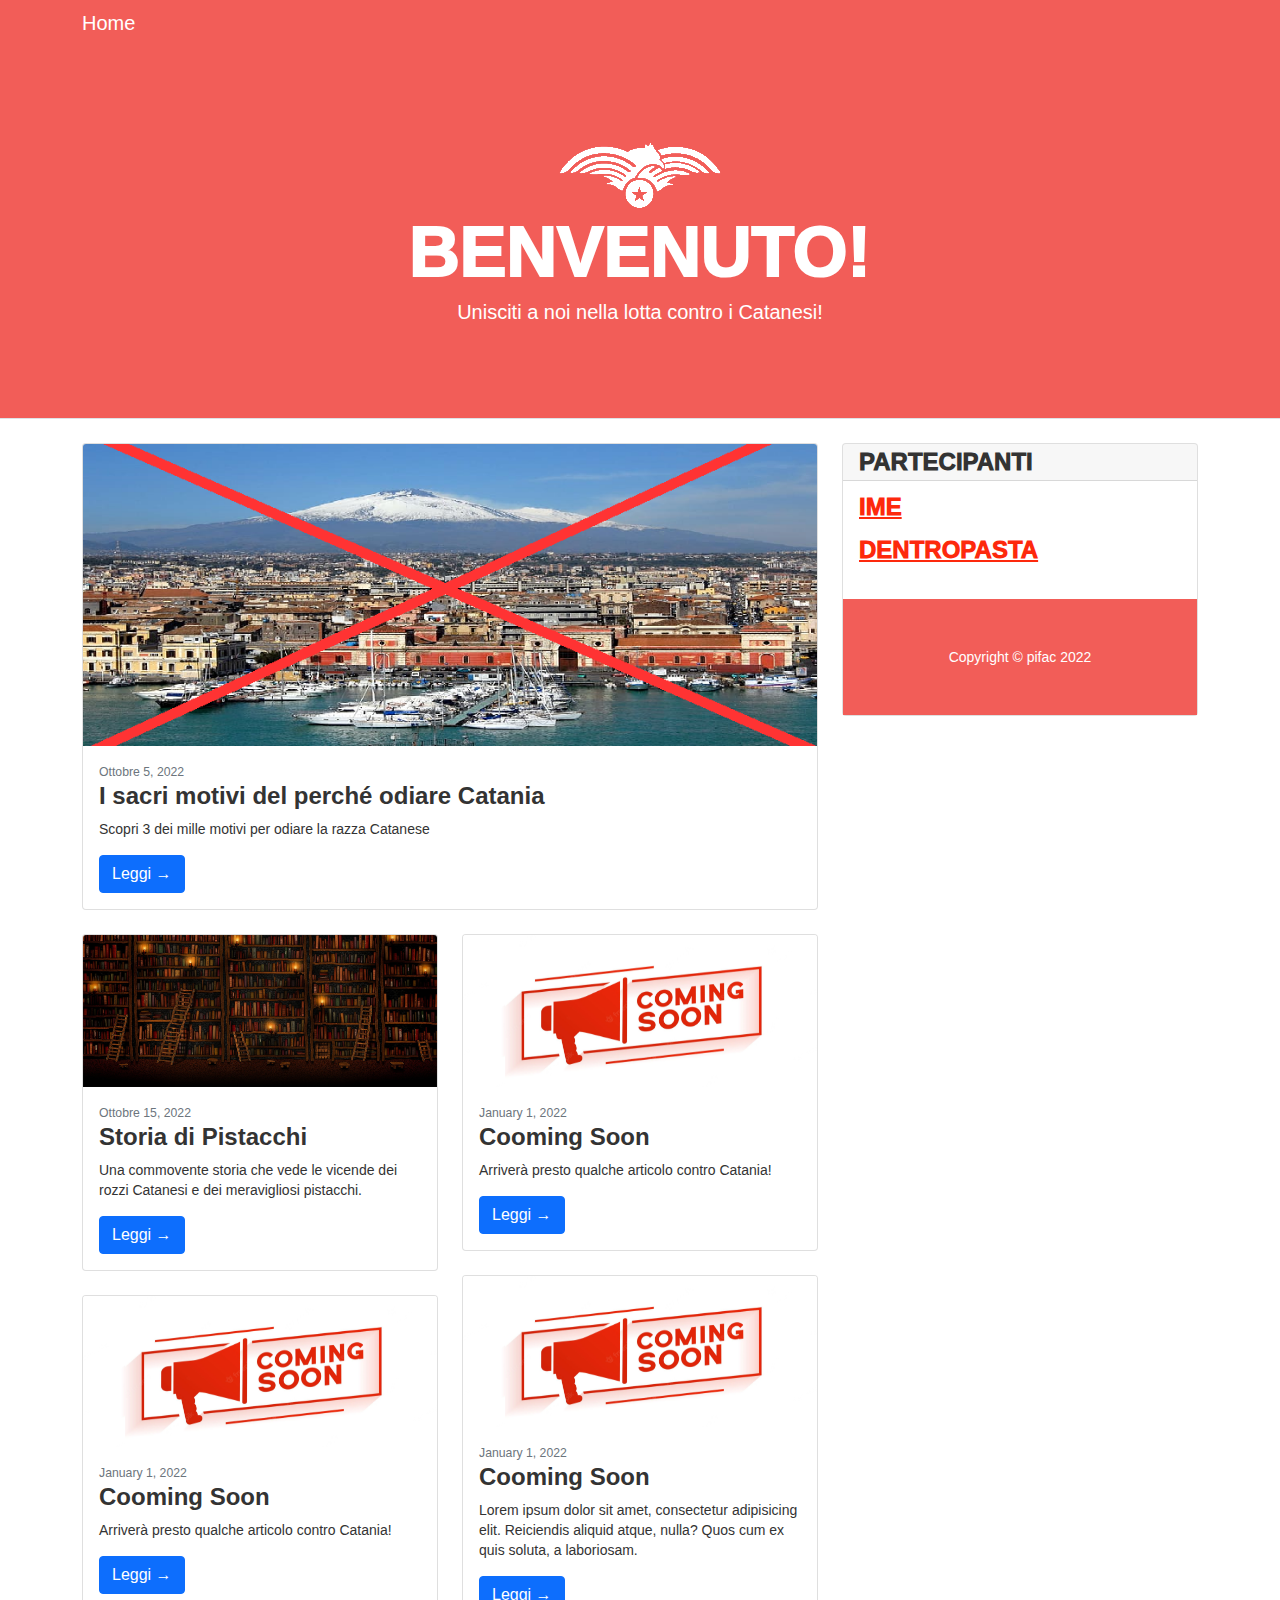
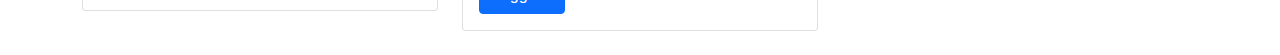
==== index.html @ aa8cb544 "Update index.html" ====
<!DOCTYPE html>
<html lang="it">
    <head>
        <meta charset="utf-8" />
        <meta name="viewport" content="width=device-width, initial-scale=1, shrink-to-fit=no" />
        <meta name="description" content="homepage" />
        <meta name="author" content="ime" />
        <title>home • pifac</title>
        <!-- Favicon-->
        <!-- <link rel="icon" type="image/x-icon" href="assets/favicon.ico" /> -->
        <!-- Core theme CSS (includes Bootstrap)-->
        <link href="css/styles.css" rel="stylesheet" />
    </head>
    <body>
        <!-- Responsive navbar-->
        <nav class="navbar navbar-expand-lg navbar-dark bg-dark">
            <div class="container">
                <a class="navbar-brand" href="index.html">Home</a>
                <button class="navbar-toggler" type="button" data-bs-toggle="collapse" data-bs-target="#navbarSupportedContent" aria-controls="navbarSupportedContent" aria-expanded="false" aria-label="Toggle navigation"><span class="navbar-toggler-icon"></span></button>
                <div class="collapse navbar-collapse" id="navbarSupportedContent">
                    <ul class="navbar-nav ms-auto mb-2 mb-lg-0">
                        <!-- <li class="nav-item"><a class="nav-link" href="#">Home</a></li>
                        <li class="nav-item"><a class="nav-link" href="#!">About</a></li>
                        <li class="nav-item"><a class="nav-link" href="#!">Contact</a></li>
                        <li class="nav-item"><a class="nav-link active" aria-current="page" href="#">Blog</a></li> -->
                    </ul>
                </div>
            </div>
        </nav>
        <!-- Page header with logo and tagline-->
        <header class="py-5 bg-light border-bottom mb-4">
            <div class="container">
                <div class="text-center my-5">
                    <img src="assets\better_logo.png"><br>
                    <h1 class="ayo" style="font-size: 70px; color: #fff;">Benvenuto!</h1>
                    <p class="lead mb-0" style="color: #fff;">Unisciti a noi nella lotta contro i Catanesi!</p>
                </div>
            </div>
        </header>
        <!-- Page content-->
        <div class="container">
            <div class="row">
                <!-- Blog entries-->
                <div class="col-lg-8">
                    <!-- Featured blog post-->
                    <div class="card mb-4">
                        <a href="#!"><img class="card-img-top" src="assets\1card.png" alt="..." /></a>
                        <div class="card-body">
                            <div class="small text-muted">Ottobre 5, 2022</div>
                            <h2 class="card-title">I sacri motivi del perché odiare Catania</h2>
                            <p class="card-text">Scopri 3 dei mille motivi per odiare la razza Catanese</p>
                            <a class="btn btn-primary" href="html\motivi.html">Leggi →</a>
                        </div>
                    </div>
                    <!-- Nested row for non-featured blog posts-->
                    <div class="row">
                        <div class="col-lg-6">
                            <!-- Blog post-->
                            <div class="card mb-4">
                                <a href="#!"><img class="card-img-top" src="assets\2card.png" alt="..." /></a>
                                <div class="card-body">
                                    <div class="small text-muted">Ottobre 15, 2022</div>
                                    <h2 class="card-title h4">Storia di Pistacchi</h2>
                                    <p class="card-text">Una commovente storia che vede le vicende dei rozzi Catanesi e dei meravigliosi pistacchi.</p>
                                    <a class="btn btn-primary" href="C:\Users\Eegor\Desktop\ia\pifac\html\story.html">Leggi →</a>
                                </div>
                            </div>
                            <!-- Blog post-->
                            <div class="card mb-4">
                                <a href="#!"><img class="card-img-top" src="assets\comingsoon.png" alt="..." /></a>
                                <div class="card-body">
                                    <div class="small text-muted">January 1, 2022</div>
                                    <h2 class="card-title h4">Cooming Soon</h2>
                                    <p class="card-text">Arriverà presto qualche articolo contro Catania!</p>
                                    <a class="btn btn-primary" href="#!">Leggi →</a>
                                </div>
                            </div>
                        </div>
                        <div class="col-lg-6">
                            <!-- Blog post-->
                            <div class="card mb-4">
                                <a href="#!"><img class="card-img-top" src="assets\comingsoon.png" alt="..." /></a>
                                <div class="card-body">
                                    <div class="small text-muted">January 1, 2022</div>
                                    <h2 class="card-title h4">Cooming Soon</h2>
                                    <p class="card-text">Arriverà presto qualche articolo contro Catania!</p>
                                    <a class="btn btn-primary" href="#!">Leggi →</a>
                                </div>
                            </div>
                            <!-- Blog post-->
                            <div class="card mb-4">
                                <a href="#!"><img class="card-img-top" src="assets\comingsoon.png" alt="..." /></a>
                                <div class="card-body">
                                    <div class="small text-muted">January 1, 2022</div>
                                    <h2 class="card-title h4">Cooming Soon</h2>
                                    <p class="card-text">Lorem ipsum dolor sit amet, consectetur adipisicing elit. Reiciendis aliquid atque, nulla? Quos cum ex quis soluta, a laboriosam.</p>
                                    <a class="btn btn-primary" href="#!">Leggi →</a>
                                </div>
                            </div>
                        </div>
                    </div>
                    <!-- Pagination-->
                    <!-- <nav aria-label="Pagination">
                        <hr class="my-0" />
                        <ul class="pagination justify-content-center my-4">
                            <li class="page-item disabled"><a class="page-link" href="#" tabindex="-1" aria-disabled="true">Newer</a></li>
                            <li class="page-item active" aria-current="page"><a class="page-link" href="#!">1</a></li>
                            <li class="page-item"><a class="page-link" href="#!">2</a></li>
                            <li class="page-item"><a class="page-link" href="#!">3</a></li>
                            <li class="page-item disabled"><a class="page-link" href="#!">...</a></li>
                            <li class="page-item"><a class="page-link" href="#!">15</a></li>
                            <li class="page-item"><a class="page-link" href="#!">Older</a></li> -->
                        </ul>
                    </nav>
                </div>
                <!-- Side widgets-->
                 <div class="col-lg-4">
                    <!-- Search widget -->
                    <!-- <div class="card mb-4">
                        <div class="card-header">Search</div>
                        <div class="card-body">
                            <div class="input-group">
                                <input class="form-control" type="text" placeholder="Enter search term..." aria-label="Enter search term..." aria-describedby="button-search" />
                                <button class="btn btn-primary" id="button-search" type="button">Go!</button>
                            </div>
                        </div>
                    </div>
                    <!-- Categories widget-->
                     <div class="card mb-4">
                        <div class="card-header ayo">Partecipanti</div>
                        <div class="card-body">
                            <div class="row">
                                <div class="col-sm-6">
                                    <ul class="list-unstyled mb-0">
                                        <li><a class="ayo" href="#!">ime</a></li><br>
                                        <li><a class="ayo" href="#!">dentropasta</a></li>
                                        <li><a class="ayo" href="#!"></a></li>
                                    </ul>
                                </div>
                    </div>
        </div>
        <!-- Footer-->
        <footer class="py-5 bg-dark">
            <div class="container"><p class="m-0 text-center text-white">Copyright &copy; pifac 2022</p></div>
        </footer>
        <!-- Bootstrap core JS-->
        <script src="https://cdn.jsdelivr.net/npm/bootstrap@5.1.3/dist/js/bootstrap.bundle.min.js"></script>
        <!-- Core theme JS-->
        <script src="js/scripts.js"></script>
    </body>
</html>
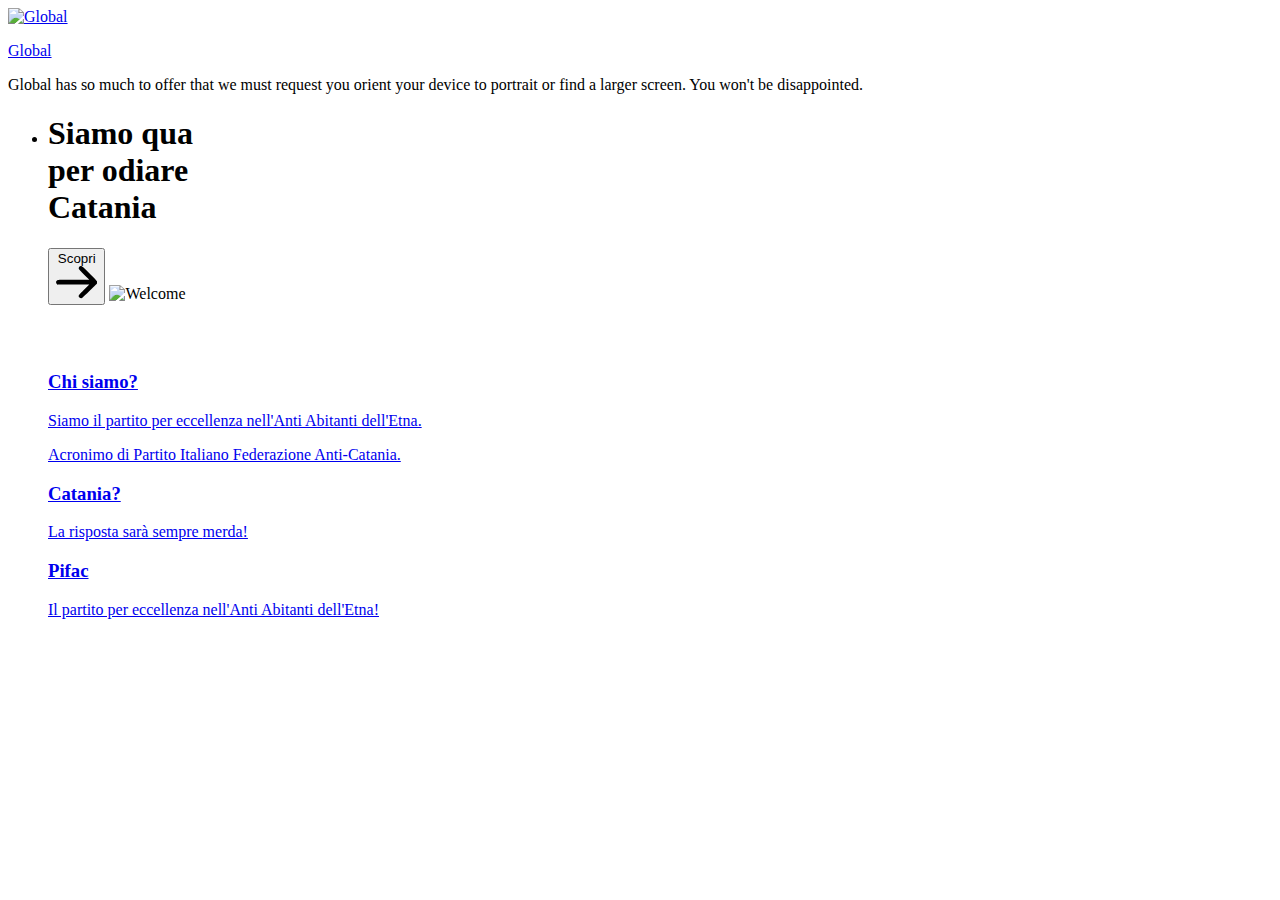
==== commit 1da81104: "Update index.html" ====
--- a/index.html
+++ b/index.html
@@ -1,151 +1,64 @@
 <!DOCTYPE html>
-<html lang="it">
-    <head>
-        <meta charset="utf-8" />
-        <meta name="viewport" content="width=device-width, initial-scale=1, shrink-to-fit=no" />
-        <meta name="description" content="homepage" />
-        <meta name="author" content="ime" />
-        <title>home • pifac</title>
-        <!-- Favicon-->
-        <!-- <link rel="icon" type="image/x-icon" href="assets/favicon.ico" /> -->
-        <!-- Core theme CSS (includes Bootstrap)-->
-        <link href="css/styles.css" rel="stylesheet" />
-    </head>
-    <body>
-        <!-- Responsive navbar-->
-        <nav class="navbar navbar-expand-lg navbar-dark bg-dark">
-            <div class="container">
-                <a class="navbar-brand" href="index.html">Home</a>
-                <button class="navbar-toggler" type="button" data-bs-toggle="collapse" data-bs-target="#navbarSupportedContent" aria-controls="navbarSupportedContent" aria-expanded="false" aria-label="Toggle navigation"><span class="navbar-toggler-icon"></span></button>
-                <div class="collapse navbar-collapse" id="navbarSupportedContent">
-                    <ul class="navbar-nav ms-auto mb-2 mb-lg-0">
-                        <!-- <li class="nav-item"><a class="nav-link" href="#">Home</a></li>
-                        <li class="nav-item"><a class="nav-link" href="#!">About</a></li>
-                        <li class="nav-item"><a class="nav-link" href="#!">Contact</a></li>
-                        <li class="nav-item"><a class="nav-link active" aria-current="page" href="#">Blog</a></li> -->
-                    </ul>
-                </div>
+<html lang="en">
+<head>
+  <title>Global</title>
+  <meta charset="utf-8">
+  <meta name="viewport" content="width=device-width, initial-scale=1">
+  <meta http-equiv="X-UA-Compatible" content="IE=edge">
+  <meta name="description" content="HTML5 website template">
+  <meta name="keywords" content="global, template, html, sass, jquery">
+  <meta name="author" content="Bucky Maler">
+  <link rel="stylesheet" href="assets/css/main.css">
+</head>
+<body>
+
+<!-- notification for small viewports and landscape oriented smartphones -->
+<div class="device-notification">
+  <a class="device-notification--logo" href="#0">
+    <img src="assets/img/logo.png" alt="Global">
+    <p>Global</p>
+  </a>
+  <p class="device-notification--message">Global has so much to offer that we must request you orient your device to portrait or find a larger screen. You won't be disappointed.</p>
+</div>
+
+<div class="perspective effect-rotate-left">
+  <div class="container"><div class="outer-nav--return"></div>
+    <div id="viewport" class="l-viewport">
+      <div class="l-wrapper">
+        <ul class="l-main-content main-content">
+          <li class="l-section section section--is-active">
+            <div class="intro">
+              <div class="intro--banner">
+                <h1>Siamo qua<br>per odiare<br>Catania</h1>
+                <a href="ciao" style="color: #0c0c0c;"><button class="cta">Scopri
+                  <svg version="1.1" id="Layer_1" xmlns="http://www.w3.org/2000/svg" xmlns:xlink="http://www.w3.org/1999/xlink" x="0px" y="0px" viewBox="0 0 150 118" style="enable-background:new 0 0 150 118;" xml:space="preserve">
+                  <g transform="translate(0.000000,118.000000) scale(0.100000,-0.100000)">
+                    <path d="M870,1167c-34-17-55-57-46-90c3-15,81-100,194-211l187-185l-565-1c-431,0-571-3-590-13c-55-28-64-94-18-137c21-20,33-20,597-20h575l-192-193C800,103,794,94,849,39c20-20,39-29,61-29c28,0,63,30,298,262c147,144,272,271,279,282c30,51,23,60-219,304C947,1180,926,1196,870,1167z"/>
+                  </g>
+                  </svg>
+                  <span class="btn-background"></span>
+                </button></a>
+                <img src="C:\Users\Eegor\Downloads\palermo_logo.png" alt="Welcome" style="width: 500px; margin-bottom: 50px;">
+              </div>
+              <div class="intro--options">
+                <a href="#0">
+                  <h3>Chi siamo?</h3>
+                  <p>Siamo il partito per eccellenza nell'Anti Abitanti dell'Etna.</p>
+                  <p>Acronimo di Partito Italiano Federazione Anti-Catania.</p>
+                </a>
+                <a href="#0">
+                  <h3>Catania?</h3>
+                  <p>La risposta sarà sempre <bold>merda!</bold></p>
+                </a>
+                <a href="#0">
+                  <h3>Pifac</h3>
+                  <p>Il partito per eccellenza nell'Anti Abitanti dell'Etna!</p>
+                </a>
+              </div>
             </div>
-        </nav>
-        <!-- Page header with logo and tagline-->
-        <header class="py-5 bg-light border-bottom mb-4">
-            <div class="container">
-                <div class="text-center my-5">
-                    <img src="assets\better_logo.png"><br>
-                    <h1 class="ayo" style="font-size: 70px; color: #fff;">Benvenuto!</h1>
-                    <p class="lead mb-0" style="color: #fff;">Unisciti a noi nella lotta contro i Catanesi!</p>
-                </div>
-            </div>
-        </header>
-        <!-- Page content-->
-        <div class="container">
-            <div class="row">
-                <!-- Blog entries-->
-                <div class="col-lg-8">
-                    <!-- Featured blog post-->
-                    <div class="card mb-4">
-                        <a href="#!"><img class="card-img-top" src="assets\1card.png" alt="..." /></a>
-                        <div class="card-body">
-                            <div class="small text-muted">Ottobre 5, 2022</div>
-                            <h2 class="card-title">I sacri motivi del perché odiare Catania</h2>
-                            <p class="card-text">Scopri 3 dei mille motivi per odiare la razza Catanese</p>
-                            <a class="btn btn-primary" href="html\motivi.html">Leggi →</a>
-                        </div>
-                    </div>
-                    <!-- Nested row for non-featured blog posts-->
-                    <div class="row">
-                        <div class="col-lg-6">
-                            <!-- Blog post-->
-                            <div class="card mb-4">
-                                <a href="#!"><img class="card-img-top" src="assets\2card.png" alt="..." /></a>
-                                <div class="card-body">
-                                    <div class="small text-muted">Ottobre 15, 2022</div>
-                                    <h2 class="card-title h4">Storia di Pistacchi</h2>
-                                    <p class="card-text">Una commovente storia che vede le vicende dei rozzi Catanesi e dei meravigliosi pistacchi.</p>
-                                    <a class="btn btn-primary" href="C:\Users\Eegor\Desktop\ia\pifac\html\story.html">Leggi →</a>
-                                </div>
-                            </div>
-                            <!-- Blog post-->
-                            <div class="card mb-4">
-                                <a href="#!"><img class="card-img-top" src="assets\comingsoon.png" alt="..." /></a>
-                                <div class="card-body">
-                                    <div class="small text-muted">January 1, 2022</div>
-                                    <h2 class="card-title h4">Cooming Soon</h2>
-                                    <p class="card-text">Arriverà presto qualche articolo contro Catania!</p>
-                                    <a class="btn btn-primary" href="#!">Leggi →</a>
-                                </div>
-                            </div>
-                        </div>
-                        <div class="col-lg-6">
-                            <!-- Blog post-->
-                            <div class="card mb-4">
-                                <a href="#!"><img class="card-img-top" src="assets\comingsoon.png" alt="..." /></a>
-                                <div class="card-body">
-                                    <div class="small text-muted">January 1, 2022</div>
-                                    <h2 class="card-title h4">Cooming Soon</h2>
-                                    <p class="card-text">Arriverà presto qualche articolo contro Catania!</p>
-                                    <a class="btn btn-primary" href="#!">Leggi →</a>
-                                </div>
-                            </div>
-                            <!-- Blog post-->
-                            <div class="card mb-4">
-                                <a href="#!"><img class="card-img-top" src="assets\comingsoon.png" alt="..." /></a>
-                                <div class="card-body">
-                                    <div class="small text-muted">January 1, 2022</div>
-                                    <h2 class="card-title h4">Cooming Soon</h2>
-                                    <p class="card-text">Lorem ipsum dolor sit amet, consectetur adipisicing elit. Reiciendis aliquid atque, nulla? Quos cum ex quis soluta, a laboriosam.</p>
-                                    <a class="btn btn-primary" href="#!">Leggi →</a>
-                                </div>
-                            </div>
-                        </div>
-                    </div>
-                    <!-- Pagination-->
-                    <!-- <nav aria-label="Pagination">
-                        <hr class="my-0" />
-                        <ul class="pagination justify-content-center my-4">
-                            <li class="page-item disabled"><a class="page-link" href="#" tabindex="-1" aria-disabled="true">Newer</a></li>
-                            <li class="page-item active" aria-current="page"><a class="page-link" href="#!">1</a></li>
-                            <li class="page-item"><a class="page-link" href="#!">2</a></li>
-                            <li class="page-item"><a class="page-link" href="#!">3</a></li>
-                            <li class="page-item disabled"><a class="page-link" href="#!">...</a></li>
-                            <li class="page-item"><a class="page-link" href="#!">15</a></li>
-                            <li class="page-item"><a class="page-link" href="#!">Older</a></li> -->
-                        </ul>
-                    </nav>
-                </div>
-                <!-- Side widgets-->
-                 <div class="col-lg-4">
-                    <!-- Search widget -->
-                    <!-- <div class="card mb-4">
-                        <div class="card-header">Search</div>
-                        <div class="card-body">
-                            <div class="input-group">
-                                <input class="form-control" type="text" placeholder="Enter search term..." aria-label="Enter search term..." aria-describedby="button-search" />
-                                <button class="btn btn-primary" id="button-search" type="button">Go!</button>
-                            </div>
-                        </div>
-                    </div>
-                    <!-- Categories widget-->
-                     <div class="card mb-4">
-                        <div class="card-header ayo">Partecipanti</div>
-                        <div class="card-body">
-                            <div class="row">
-                                <div class="col-sm-6">
-                                    <ul class="list-unstyled mb-0">
-                                        <li><a class="ayo" href="#!">ime</a></li><br>
-                                        <li><a class="ayo" href="#!">dentropasta</a></li>
-                                        <li><a class="ayo" href="#!"></a></li>
-                                    </ul>
-                                </div>
-                    </div>
-        </div>
-        <!-- Footer-->
-        <footer class="py-5 bg-dark">
-            <div class="container"><p class="m-0 text-center text-white">Copyright &copy; pifac 2022</p></div>
-        </footer>
-        <!-- Bootstrap core JS-->
-        <script src="https://cdn.jsdelivr.net/npm/bootstrap@5.1.3/dist/js/bootstrap.bundle.min.js"></script>
-        <!-- Core theme JS-->
-        <script src="js/scripts.js"></script>
-    </body>
+          </li>
+<script src="https://ajax.googleapis.com/ajax/libs/jquery/2.2.4/jquery.min.js"></script>
+<script>window.jQuery || document.write('<script src="assets/js/vendor/jquery-2.2.4.min.js"><\/script>')</script>
+<script src="assets/js/functions-min.js"></script>
+</body>
 </html>
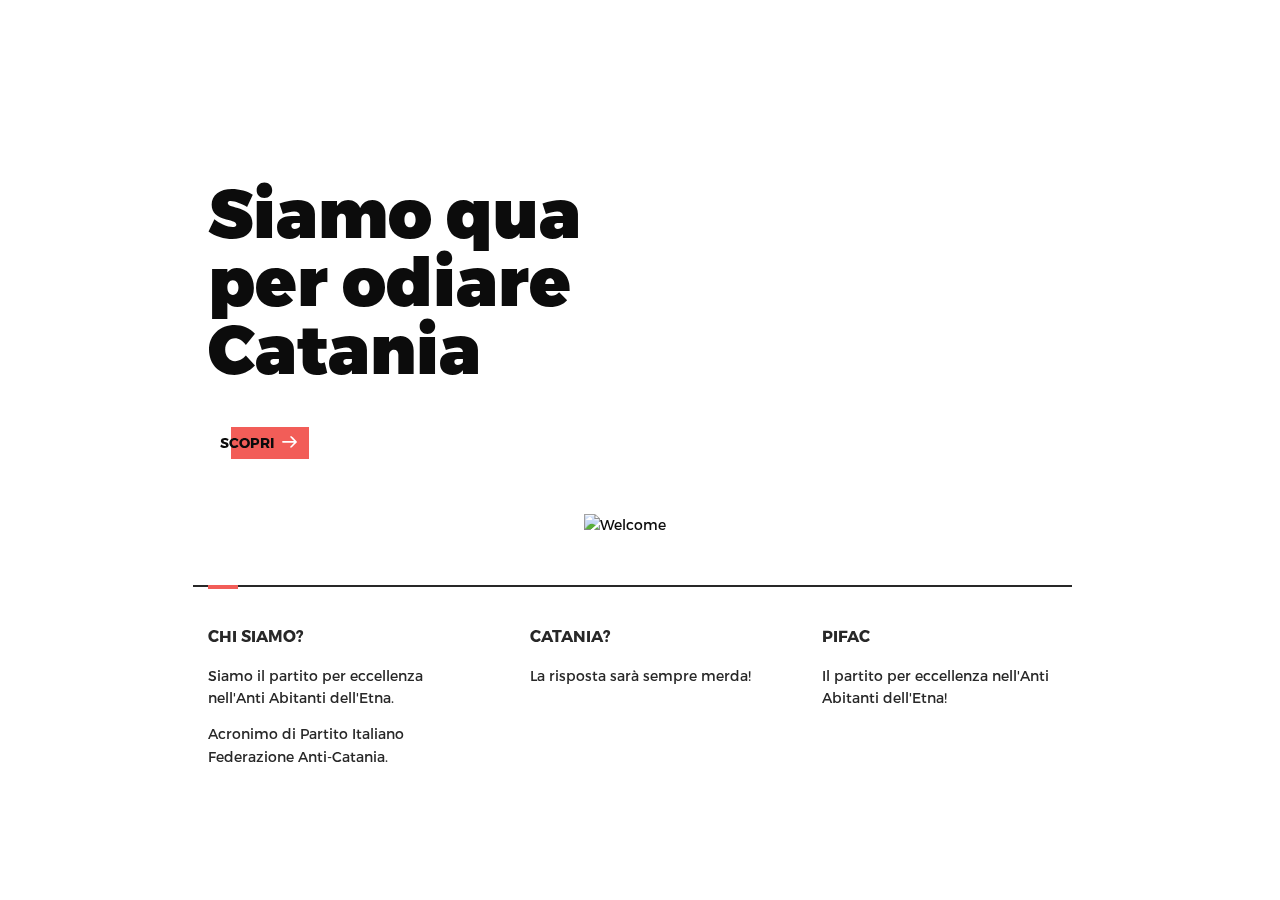
==== commit 2a9c4569: "Update index.html" ====
--- a/index.html
+++ b/index.html
@@ -8,7 +8,7 @@
   <meta name="description" content="HTML5 website template">
   <meta name="keywords" content="global, template, html, sass, jquery">
   <meta name="author" content="Bucky Maler">
-  <link rel="stylesheet" href="assets/css/main.css">
+  <link rel="stylesheet" href="/css/main.css">
 </head>
 <body>
 
@@ -30,7 +30,7 @@
             <div class="intro">
               <div class="intro--banner">
                 <h1>Siamo qua<br>per odiare<br>Catania</h1>
-                <a href="ciao" style="color: #0c0c0c;"><button class="cta">Scopri
+                <a href="/html/index.html" style="color: #0c0c0c;"><button class="cta">Scopri
                   <svg version="1.1" id="Layer_1" xmlns="http://www.w3.org/2000/svg" xmlns:xlink="http://www.w3.org/1999/xlink" x="0px" y="0px" viewBox="0 0 150 118" style="enable-background:new 0 0 150 118;" xml:space="preserve">
                   <g transform="translate(0.000000,118.000000) scale(0.100000,-0.100000)">
                     <path d="M870,1167c-34-17-55-57-46-90c3-15,81-100,194-211l187-185l-565-1c-431,0-571-3-590-13c-55-28-64-94-18-137c21-20,33-20,597-20h575l-192-193C800,103,794,94,849,39c20-20,39-29,61-29c28,0,63,30,298,262c147,144,272,271,279,282c30,51,23,60-219,304C947,1180,926,1196,870,1167z"/>
--- a/css/main.css
+++ b/css/main.css
@@ -0,0 +1,1570 @@
+@font-face{
+    font-family:'Montserrat';
+    src:url("fonts/Montserrat-Black.eot");
+    src:local("☺"),url("fonts/Montserrat-Black.woff") format("woff"),url("fonts/Montserrat-Black.ttf") format("truetype"),url("fonts/Montserrat-Black.svg") format("svg");
+    font-weight:900;
+    font-style:normal
+}
+@font-face{
+    font-family:'Montserrat';
+    src:url("fonts/Montserrat-Bold.eot");
+    src:local("☺"),url("fonts/Montserrat-Bold.woff") format("woff"),url("fonts/Montserrat-Bold.ttf") format("truetype"),url("fonts/Montserrat-Bold.svg") format("svg");
+    font-weight:700;
+    font-style:normal
+}
+@font-face{
+    font-family:'Montserrat';
+    src:url("fonts/Montserrat-Regular.eot");
+    src:local("☺"),url("fonts/Montserrat-Regular.woff") format("woff"),url("fonts/Montserrat-Regular.ttf") format("truetype"),url("fonts/Montserrat-Regular.svg") format("svg");
+    font-weight:400;
+    font-style:normal
+}
+@font-face{
+    font-family:'Montserrat';
+    src:url("fonts/Montserrat-Light.eot");
+    src:local("☺"),url("fonts/Montserrat-Light.woff") format("woff"),url("fonts/Montserrat-Light.ttf") format("truetype"),url("fonts/Montserrat-Light.svg") format("svg");
+    font-weight:300;
+    font-style:normal
+}
+/*! normalize.css v3.0.2 | MIT License | git.io/normalize */
+html{
+    font-family:sans-serif;
+    -ms-text-size-adjust:100%;
+    -webkit-text-size-adjust:100%
+}
+body{
+    margin:0
+}
+article,aside,details,figcaption,figure,footer,header,hgroup,main,menu,nav,section,summary{
+    display:block
+}
+audio,canvas,progress,video{
+    display:inline-block;
+    vertical-align:baseline
+}
+audio:not([controls]){
+    display:none;
+    height:0
+}
+[hidden],template{
+    display:none
+}
+a{
+    background-color:transparent
+}
+a:active,a:hover{
+    outline:0
+}
+abbr[title]{
+    border-bottom:1px dotted
+}
+b,strong{
+    font-weight:bold
+}
+dfn{
+    font-style:italic
+}
+h1{
+    font-size:2em;
+    margin:0.67em 0
+}
+mark{
+    background:#ff0;
+    color:#000
+}
+small{
+    font-size:80%
+}
+sub,sup{
+    font-size:75%;
+    line-height:0;
+    position:relative;
+    vertical-align:baseline
+}
+sup{
+    top:-0.5em
+}
+sub{
+    bottom:-0.25em
+}
+img{
+    border:0
+}
+svg:not(:root){
+    overflow:hidden
+}
+figure{
+    margin:1em 40px
+}
+hr{
+    box-sizing:content-box;
+    height:0
+}
+pre{
+    overflow:auto
+}
+code,kbd,pre,samp{
+    font-family:monospace, monospace;
+    font-size:1em
+}
+button,input,optgroup,select,textarea{
+    color:inherit;
+    font:inherit;
+    margin:0
+}
+button{
+    overflow:visible
+}
+button,select{
+    text-transform:none
+}
+button,html input[type="button"],input[type="reset"],input[type="submit"]{
+    -webkit-appearance:button;
+    cursor:pointer
+}
+button[disabled],html input[disabled]{
+    cursor:default
+}
+button::-moz-focus-inner,input::-moz-focus-inner{
+    border:0;
+    padding:0
+}
+input{
+    line-height:normal
+}
+input[type="checkbox"],input[type="radio"]{
+    box-sizing:border-box;
+    padding:0
+}
+input[type="number"]::-webkit-inner-spin-button,input[type="number"]::-webkit-outer-spin-button{
+    height:auto
+}
+input[type="search"]{
+    -webkit-appearance:textfield;
+    box-sizing:content-box
+}
+input[type="search"]::-webkit-search-cancel-button,input[type="search"]::-webkit-search-decoration{
+    -webkit-appearance:none
+}
+fieldset{
+    border:1px solid #c0c0c0;
+    margin:0 2px;
+    padding:0.35em 0.625em 0.75em
+}
+legend{
+    border:0;
+    padding:0
+}
+textarea{
+    overflow:auto
+}
+optgroup{
+    font-weight:bold
+}
+table{
+    border-collapse:collapse;
+    border-spacing:0
+}
+td,th{
+    padding:0
+}
+::-moz-selection{
+    background:#FFF498
+}
+::selection{
+    background:#FFF498
+}
+::-moz-selection{
+    background:#FFF498
+}
+img::-moz-selection{
+    background:transparent
+}
+img::selection{
+    background:transparent
+}
+img::-moz-selection{
+    background:transparent
+}
+body{
+    -webkit-tap-highlight-color:#FFF498
+}
+body{
+    background-color:#fff;
+    font-size:14px;
+    line-height:1.6;
+    font-family:"Montserrat",sans-serif;
+    color:#0c0c0c;
+    -webkit-font-smoothing:antialiased;
+    -webkit-text-size-adjust:100%
+}
+.l-viewport{
+    position:relative;
+    width:100%;
+    height:100vh;
+    box-shadow:0 0 45px 5px rgba(0,0,0,0.85);
+    overflow:hidden
+}
+.l-wrapper{
+    position:relative;
+    width:1440px;
+    max-width:90%;
+    height:100%;
+    margin:0 auto
+}
+.l-side-nav{
+    position:absolute;
+    left:0;
+    display:-webkit-box;
+    display:-webkit-flex;
+    display:-ms-flexbox;
+    display:flex;
+    height:100%;
+    -webkit-box-align:center;
+    -webkit-align-items:center;
+    -ms-flex-align:center;
+    align-items:center
+}
+.l-side-nav::before{
+    content:"";
+    position:absolute;
+    top:50%;
+    left:0;
+    -webkit-transform:translateY(-50%);
+    transform:translateY(-50%);
+    width:2px;
+    height:70%;
+    max-height:750px;
+    background-color:#555;
+    opacity:.35;
+    z-index:10
+}
+@media (max-width: 1180px){
+    .l-side-nav{
+        display:none
+    }
+}
+.l-main-content{
+    position:relative;
+    width:100%;
+    height:100%;
+    margin:0;
+    padding:0;
+    list-style:none
+}
+.l-section{
+    position:absolute;
+    width:100%;
+    height:100%
+}
+.device-notification{
+    display:none;
+    position:fixed;
+    top:0;
+    left:0;
+    width:100%;
+    height:100%;
+    -webkit-box-orient:vertical;
+    -webkit-box-direction:normal;
+    -webkit-flex-direction:column;
+    -ms-flex-direction:column;
+    flex-direction:column;
+    -webkit-box-align:center;
+    -webkit-align-items:center;
+    -ms-flex-align:center;
+    -ms-grid-row-align:center;
+    align-items:center;
+    -webkit-box-pack:center;
+    -webkit-justify-content:center;
+    -ms-flex-pack:center;
+    justify-content:center;
+    background-color:#fff;
+    z-index:12
+}
+.device-notification--logo{
+    display:-webkit-box;
+    display:-webkit-flex;
+    display:-ms-flexbox;
+    display:flex;
+    -webkit-box-align:center;
+    -webkit-align-items:center;
+    -ms-flex-align:center;
+    align-items:center;
+    text-decoration:none;
+    color:#fff
+}
+.device-notification--logo p{
+    margin:0 0 0 10px;
+    font-size:16px;
+    font-weight:700;
+    text-transform:uppercase
+}
+.device-notification--message{
+    width:70%;
+    margin:30px 0 0 0;
+    font-weight:700;
+    text-align:center
+}
+@media (max-width: 767px) and (min-width: 601px) and (max-height: 680px){
+    .device-notification{
+        display:-webkit-box;
+        display:-webkit-flex;
+        display:-ms-flexbox;
+        display:flex
+    }
+}
+@media (max-width: 600px) and (min-width: 480px) and (max-height: 580px){
+    .device-notification{
+        display:-webkit-box;
+        display:-webkit-flex;
+        display:-ms-flexbox;
+        display:flex
+    }
+}
+@media (max-width: 736px) and (min-width: 360px) and (orientation: landscape){
+    .device-notification{
+        display:-webkit-box;
+        display:-webkit-flex;
+        display:-ms-flexbox;
+        display:flex
+    }
+}
+@media(max-width: 359px){
+    .device-notification{
+        display:-webkit-box;
+        display:-webkit-flex;
+        display:-ms-flexbox;
+        display:flex
+    }
+}
+.section{
+    opacity:0;
+    visibility:hidden;
+    -webkit-transition:opacity .4s ease-in-out,visibility 0s .4s;
+    transition:opacity .4s ease-in-out,visibility 0s .4s
+}
+.section--is-active{
+    opacity:1;
+    visibility:visible;
+    z-index:1;
+    -webkit-transition:opacity .4s ease-in-out .4s;
+    transition:opacity .4s ease-in-out .4s
+}
+.section--next{
+    -webkit-transform:translateY(-45px);
+    transform:translateY(-45px);
+    -webkit-transition:-webkit-transform .4s ease-in-out;
+    transition:-webkit-transform .4s ease-in-out;
+    transition:transform .4s ease-in-out;
+    transition:transform .4s ease-in-out, -webkit-transform .4s ease-in-out
+}
+.section--prev{
+    -webkit-transform:translateY(45px);
+    transform:translateY(45px);
+    -webkit-transition:-webkit-transform .4s ease-in-out;
+    transition:-webkit-transform .4s ease-in-out;
+    transition:transform .4s ease-in-out;
+    transition:transform .4s ease-in-out, -webkit-transform .4s ease-in-out
+}
+.header{
+    position:absolute;
+    top:0;
+    left:0;
+    display:-webkit-box;
+    display:-webkit-flex;
+    display:-ms-flexbox;
+    display:flex;
+    width:100%;
+    height:70px;
+    -webkit-box-align:center;
+    -webkit-align-items:center;
+    -ms-flex-align:center;
+    align-items:center;
+    -webkit-box-pack:justify;
+    -webkit-justify-content:space-between;
+    -ms-flex-pack:justify;
+    justify-content:space-between;
+    z-index:10
+}
+.header--logo{
+    display:-webkit-box;
+    display:-webkit-flex;
+    display:-ms-flexbox;
+    display:flex;
+    -webkit-box-align:center;
+    -webkit-align-items:center;
+    -ms-flex-align:center;
+    align-items:center;
+    text-decoration:none;
+    color:#fff
+}
+.header--logo p{
+    margin:0 0 0 10px;
+    font-size:16px;
+    font-weight:700;
+    text-transform:uppercase
+}
+.header--nav-toggle{
+    display:-webkit-box;
+    display:-webkit-flex;
+    display:-ms-flexbox;
+    display:flex;
+    width:50px;
+    height:50px;
+    -webkit-box-orient:vertical;
+    -webkit-box-direction:normal;
+    -webkit-flex-direction:column;
+    -ms-flex-direction:column;
+    flex-direction:column;
+    -webkit-box-align:center;
+    -webkit-align-items:center;
+    -ms-flex-align:center;
+    align-items:center;
+    -webkit-box-pack:center;
+    -webkit-justify-content:center;
+    -ms-flex-pack:center;
+    justify-content:center;
+    cursor:pointer
+}
+.header--nav-toggle span,.header--nav-toggle::before,.header--nav-toggle::after{
+    content:"";
+    position:relative;
+    width:16px;
+    height:2px;
+    background-color:#fff
+}
+.header--nav-toggle::before{
+    bottom:5px;
+    width:23px
+}
+.header--nav-toggle::after{
+    top:5px;
+    width:23px
+}
+.header--cta{
+    position:absolute;
+    top:50%;
+    left:50%;
+    -webkit-transform:translate(-50%, -50%);
+    transform:translate(-50%, -50%);
+    padding:0 20px;
+    line-height:30px;
+    text-decoration:none;
+    color:#fff;
+    font-weight:700;
+    text-transform:uppercase;
+    background-color:#f25d58;
+    border:none;
+    opacity:0;
+    visibility:hidden;
+    -webkit-transition:opacity .4s ease-in-out,visibility 0s .4s;
+    transition:opacity .4s ease-in-out,visibility 0s .4s
+}
+.header--cta:focus{
+    outline:none
+}
+.header--cta.is-active{
+    opacity:1;
+    visibility:visible;
+    -webkit-transition:opacity .4s ease-in-out .4s;
+    transition:opacity .4s ease-in-out .4s
+}
+@media (max-width: 767px){
+    .header--cta{
+        display:none
+    }
+}
+.side-nav{
+    position:relative;
+    display:-webkit-box;
+    display:-webkit-flex;
+    display:-ms-flexbox;
+    display:flex;
+    width:100px;
+    height:70%;
+    max-height:750px;
+    -webkit-box-orient:vertical;
+    -webkit-box-direction:normal;
+    -webkit-flex-direction:column;
+    -ms-flex-direction:column;
+    flex-direction:column;
+    -webkit-justify-content:space-around;
+    -ms-flex-pack:distribute;
+    justify-content:space-around;
+    margin:0;
+    padding:0;
+    list-style-position:inside;
+    z-index:10
+}
+.side-nav>li{
+    position:relative;
+    top:-5px;
+    color:#fff;
+    font-size:6px;
+    cursor:pointer
+}
+.side-nav>li span{
+    position:relative;
+    top:3px;
+    left:10px;
+    color:#fff;
+    font-size:14px;
+    font-weight:300;
+    opacity:0;
+    visibility:hidden
+}
+.side-nav>li::before{
+    position:absolute;
+    top:3px;
+    left:10px;
+    color:#555;
+    font-size:14px;
+    font-weight:300
+}
+.side-nav li:nth-child(1)::before{
+    content:"01"
+}
+.side-nav li:nth-child(2)::before{
+    content:"02"
+}
+.side-nav li:nth-child(3)::before{
+    content:"03"
+}
+.side-nav li:nth-child(4)::before{
+    content:"04"
+}
+.side-nav li:nth-child(5)::before{
+    content:"05"
+}
+.side-nav li.is-active{
+    color:#f25d58;
+    -webkit-transition:color .4s ease-in-out;
+    transition:color .4s ease-in-out
+}
+.side-nav li.is-active span{
+    opacity:1;
+    visibility:visible;
+    -webkit-transition:opacity .4s ease-in-out;
+    transition:opacity .4s ease-in-out
+}
+.side-nav li.is-active::before{
+    left:-33px;
+    color:#fff
+}
+.intro{
+    position:relative;
+    display:-webkit-box;
+    display:-webkit-flex;
+    display:-ms-flexbox;
+    display:flex;
+    width:900px;
+    max-width:75%;
+    height:100%;
+    -webkit-box-orient:vertical;
+    -webkit-box-direction:normal;
+    -webkit-flex-direction:column;
+    -ms-flex-direction:column;
+    flex-direction:column;
+    -webkit-box-pack:center;
+    -webkit-justify-content:center;
+    -ms-flex-pack:center;
+    justify-content:center;
+    margin:0 auto
+}
+@media (max-width: 1180px){
+    .intro{
+        max-width:100%
+    }
+}
+.intro--banner{
+    position:relative;
+    height:475px
+}
+.intro--banner::before{
+    content:"";
+    position:absolute;
+    bottom:20px;
+    left:-15px;
+    right:0;
+    height:2px;
+    background-color:#282828
+}
+.intro--banner::after{
+    content:"";
+    position:absolute;
+    bottom:18px;
+    left:0;
+    width:30px;
+    height:4px;
+    background-color:rgb(242, 93, 88)
+}
+.intro--banner h1{
+    position:relative;
+    font-size:68px;
+    font-weight:900;
+    line-height:1;
+    z-index:1
+}
+.intro--banner button{
+    position:relative;
+    padding:5px 17px 5px 12px;
+    font-weight:700;
+    text-transform:uppercase;
+    background-color:transparent;
+    border:none
+}
+.intro--banner button .btn-background{
+    position:absolute;
+    top:0;
+    left:23px;
+    right:0;
+    height:100%;
+    background-color:#f25d58;
+    color: #fff;
+    z-index:-1;
+    -webkit-transition:left .2s ease-in-out;
+    transition:left .2s ease-in-out
+}
+.intro--banner button:hover .btn-background{
+    left:0
+}
+.intro--banner button:focus{
+    outline:none
+}
+.intro--banner button svg{
+    position:relative;
+    left:5px;
+    width:15px;
+    fill:#fff
+}
+.intro--banner img{
+    position:absolute;
+    bottom:21px;
+    right:-12px
+}
+.intro--options{
+    display:-webkit-box;
+    display:-webkit-flex;
+    display:-ms-flexbox;
+    display:flex;
+    -webkit-box-pack:justify;
+    -webkit-justify-content:space-between;
+    -ms-flex-pack:justify;
+    justify-content:space-between;
+    margin:0;
+    padding:0;
+    list-style:none
+}
+.intro--options>a{
+    max-width:250px;
+    text-decoration:none;
+    color:#282828;
+    -webkit-transition:color .2s ease-in-out;
+    transition:color .2s ease-in-out
+}
+.intro--options>a:hover{
+    color:#f25d58
+}
+.intro--options h3{
+    font-size:16px;
+    text-transform:uppercase
+}
+.intro--options p{
+    margin-bottom:0
+}
+@media (max-width: 900px){
+    .intro--banner{
+        height:380px
+    }
+    .intro--banner h1{
+        font-size:55px
+    }
+    .intro--banner img{
+        width:430px
+    }
+    .intro--options>a{
+        margin-right:30px
+    }
+    .intro--options>a:last-child{
+        margin-right:0
+    }
+}
+@media (max-width: 767px){
+    .intro--banner{
+        height:305px
+    }
+    .intro--banner h1{
+        font-size:44px
+    }
+    .intro--banner img{
+        width:330px
+    }
+    .intro--options{
+        display:block
+    }
+    .intro--options>a{
+        display:block;
+        max-width:100%;
+        margin:0 0 30px 0
+    }
+    .intro--options>a:last-child{
+        margin-bottom:0
+    }
+}
+@media (max-width: 600px){
+    .intro--banner{
+        height:360px
+    }
+    .intro--banner h1{
+        font-size:55px
+    }
+    .intro--banner img{
+        display:none
+    }
+}
+@media (max-width: 600px) and (max-height: 750px){
+    .intro--banner{
+        height:auto
+    }
+    .intro--banner::before,.intro--banner::after{
+        display:none
+    }
+    .intro--banner h1{
+        margin-top:0
+    }
+    .intro--options{
+        display:none
+    }
+}
+.work{
+    position:relative;
+    display:-webkit-box;
+    display:-webkit-flex;
+    display:-ms-flexbox;
+    display:flex;
+    width:960px;
+    max-width:80%;
+    height:100%;
+    -webkit-box-orient:vertical;
+    -webkit-box-direction:normal;
+    -webkit-flex-direction:column;
+    -ms-flex-direction:column;
+    flex-direction:column;
+    -webkit-box-pack:center;
+    -webkit-justify-content:center;
+    -ms-flex-pack:center;
+    justify-content:center;
+    margin:0 auto
+}
+@media (max-width: 1180px){
+    .work{
+        max-width:100%
+    }
+}
+.work h2{
+    margin:0 0 20px 0;
+    font-size:30px;
+    text-align:center
+}
+.work--lockup{
+    position:relative
+}
+.work--lockup .slider{
+    position:relative;
+    display:-webkit-box;
+    display:-webkit-flex;
+    display:-ms-flexbox;
+    display:flex;
+    width:80%;
+    margin:0 auto;
+    padding:0;
+    list-style:none
+}
+.work--lockup .slider--item{
+    position:absolute;
+    display:none;
+    text-align:center
+}
+.work--lockup .slider--item a{
+    text-decoration:none;
+    color:#858585
+}
+.work--lockup .slider--item-title{
+    margin-top:10px;
+    font-size:12px;
+    font-weight:700;
+    text-transform:uppercase
+}
+.work--lockup .slider--item-description{
+    display:none;
+    max-width:250px;
+    margin:0 auto
+}
+.work--lockup .slider--item-image{
+    width:150px;
+    height:150px;
+    margin:0 auto;
+    border-radius:50%;
+    overflow:hidden
+}
+.work--lockup .slider--item-image img{
+    width:100%
+}
+.work--lockup .slider--item-left{
+    top:50%;
+    left:0;
+    -webkit-transform:translateY(-50%);
+    transform:translateY(-50%);
+    display:block
+}
+.work--lockup .slider--item-right{
+    top:50%;
+    right:0;
+    -webkit-transform:translateY(-50%);
+    transform:translateY(-50%);
+    display:block
+}
+.work--lockup .slider--item-center{
+    position:relative;
+    top:30px;
+    left:50%;
+    -webkit-transform:translateX(-50%);
+    transform:translateX(-50%);
+    display:block
+}
+.work--lockup .slider--item-center a{
+    color:#fff
+}
+.work--lockup .slider--item-center .slider--item-title{
+    margin-top:25px;
+    font-size:16px
+}
+.work--lockup .slider--item-center .slider--item-description{
+    display:block
+}
+.work--lockup .slider--item-center .slider--item-image{
+    width:300px;
+    height:300px
+}
+.work--lockup .slider--next,.work--lockup .slider--prev{
+    position:absolute;
+    top:160px;
+    display:-webkit-box;
+    display:-webkit-flex;
+    display:-ms-flexbox;
+    display:flex;
+    width:50px;
+    height:50px;
+    -webkit-box-align:center;
+    -webkit-align-items:center;
+    -ms-flex-align:center;
+    align-items:center;
+    -webkit-box-pack:center;
+    -webkit-justify-content:center;
+    -ms-flex-pack:center;
+    justify-content:center;
+    background-color:#282828;
+    border-radius:50%;
+    cursor:pointer
+}
+.work--lockup .slider--next svg,.work--lockup .slider--prev svg{
+    width:20px;
+    fill:#fff
+}
+.work--lockup .slider--next{
+    right:0
+}
+.work--lockup .slider--prev{
+    left:0
+}
+@media (max-width: 900px){
+    .work--lockup .slider--item-image{
+        width:120px;
+        height:120px
+    }
+    .work--lockup .slider--item-center .slider--item-image{
+        width:240px;
+        height:240px
+    }
+    .work--lockup .slider--next,.work--lockup .slider--prev{
+        top:130px
+    }
+}
+@media (max-width: 767px){
+    .work--lockup .slider{
+        width:75%
+    }
+    .work--lockup .slider--item-image{
+        width:90px;
+        height:90px
+    }
+    .work--lockup .slider--item-center .slider--item-image{
+        width:190px;
+        height:190px
+    }
+    .work--lockup .slider--next,.work--lockup .slider--prev{
+        top:105px
+    }
+}
+@media (max-width: 600px){
+    .work--lockup .slider{
+        width:auto
+    }
+    .work--lockup .slider--item-left,.work--lockup .slider--item-right{
+        display:none
+    }
+}
+.about{
+    position:relative;
+    display:-webkit-box;
+    display:-webkit-flex;
+    display:-ms-flexbox;
+    display:flex;
+    width:900px;
+    max-width:75%;
+    height:100%;
+    -webkit-box-orient:vertical;
+    -webkit-box-direction:normal;
+    -webkit-flex-direction:column;
+    -ms-flex-direction:column;
+    flex-direction:column;
+    -webkit-box-pack:center;
+    -webkit-justify-content:center;
+    -ms-flex-pack:center;
+    justify-content:center;
+    margin:0 auto
+}
+@media (max-width: 1180px){
+    .about{
+        max-width:100%
+    }
+}
+.about--banner{
+    position:relative;
+    height:475px
+}
+.about--banner::before{
+    content:"";
+    position:absolute;
+    top:20px;
+    left:200px;
+    -webkit-transform:rotate(-25deg);
+    transform:rotate(-25deg);
+    border:5px solid #f25d58;
+    border-right-color:transparent;
+    border-bottom-color:transparent
+}
+.about--banner::after{
+    content:"";
+    position:absolute;
+    top:75px;
+    left:400px;
+    -webkit-transform:rotate(45deg);
+    transform:rotate(45deg);
+    width:10px;
+    height:10px;
+    background-color:#f25d58
+}
+.about--banner h2{
+    position:relative;
+    margin-top:35px;
+    font-size:68px;
+    font-weight:900;
+    line-height:1;
+    z-index:1
+}
+.about--banner h2::before{
+    content:"";
+    position:absolute;
+    top:60px;
+    left:268px;
+    width:30px;
+    height:30px;
+    background-color:#f25d58;
+    border-radius:50%
+}
+.about--banner h2::after{
+    content:"";
+    position:absolute;
+    top:255px;
+    left:255px;
+    width:10px;
+    height:10px;
+    background-color:#f25d58
+}
+.about--banner a{
+    padding:5px 17px 5px 0;
+    text-decoration:none;
+    color:#fff;
+    font-weight:700;
+    text-transform:uppercase;
+    background-color:transparent
+}
+.about--banner a:hover svg{
+    left:10px
+}
+.about--banner a svg{
+    position:relative;
+    left:5px;
+    width:15px;
+    fill:#fff;
+    -webkit-transition:left .2s ease-in-out;
+    transition:left .2s ease-in-out
+}
+.about--banner img{
+    position:absolute;
+    bottom:-90px;
+    right:-12px
+}
+.about--options{
+    display:-webkit-box;
+    display:-webkit-flex;
+    display:-ms-flexbox;
+    display:flex;
+    max-width:600px;
+    -webkit-box-pack:justify;
+    -webkit-justify-content:space-between;
+    -ms-flex-pack:justify;
+    justify-content:space-between;
+    margin:0;
+    padding:0;
+    list-style:none
+}
+.about--options>a{
+    position:relative;
+    width:150px;
+    height:75px;
+    text-decoration:none;
+    color:#fff;
+    border:10px solid #f25d58;
+    background-position:center;
+    background-size:cover;
+    background-repeat:no-repeat
+}
+.about--options>a:nth-child(1){
+    background-image:url("../img/about-winners.jpg")
+}
+.about--options>a:nth-child(2){
+    background-image:url("../img/about-philosophy.jpg")
+}
+.about--options>a:nth-child(3){
+    background-image:url("../img/about-history.jpg")
+}
+.about--options>a:hover h3{
+    bottom:-50px
+}
+.about--options h3{
+    position:absolute;
+    bottom:-38px;
+    left:10px;
+    font-size:16px;
+    text-transform:uppercase;
+    -webkit-transition:bottom .2s ease-in-out,left .2s ease-in-out;
+    transition:bottom .2s ease-in-out,left .2s ease-in-out
+}
+@media (max-width: 767px){
+    .about--banner{
+        height:305px
+    }
+    .about--banner::before{
+        top:0;
+        left:125px
+    }
+    .about--banner::after{
+        top:35px;
+        left:260px
+    }
+    .about--banner h2{
+        margin-top:10px;
+        font-size:44px
+    }
+    .about--banner h2::before{
+        top:28px;
+        left:168px
+    }
+    .about--banner h2::after{
+        top:163px;
+        left:163px
+    }
+    .about--banner img{
+        width:315px
+    }
+}
+@media (max-width: 600px){
+    .about--banner{
+        height:auto
+    }
+    .about--banner::before{
+        left:155px
+    }
+    .about--banner::after{
+        left:310px
+    }
+    .about--banner h2{
+        margin-top:0;
+        font-size:55px
+    }
+    .about--banner h2::before{
+        top:43px;
+        left:214px
+    }
+    .about--banner h2::after{
+        top:205px;
+        left:205px
+    }
+    .about--banner img{
+        display:none
+    }
+    .about--options{
+        display:none
+    }
+}
+.contact{
+    position:fixed;
+    top:0;
+    left:0;
+    width:100%;
+    height:100%;
+    background-image:url("../img/contact-visual.png");
+    background-position:center;
+    background-size:cover;
+    background-repeat:no-repeat
+}
+.contact--lockup{
+    position:relative;
+    display:-webkit-box;
+    display:-webkit-flex;
+    display:-ms-flexbox;
+    display:flex;
+    width:900px;
+    max-width:75%;
+    height:100%;
+    -webkit-box-align:center;
+    -webkit-align-items:center;
+    -ms-flex-align:center;
+    align-items:center;
+    -webkit-box-pack:end;
+    -webkit-justify-content:flex-end;
+    -ms-flex-pack:end;
+    justify-content:flex-end;
+    margin:0 auto
+}
+@media (max-width: 1180px){
+    .contact--lockup{
+        max-width:90%
+    }
+}
+@media (max-width: 767px){
+    .contact--lockup{
+        -webkit-box-pack:center;
+        -webkit-justify-content:center;
+        -ms-flex-pack:center;
+        justify-content:center
+    }
+}
+.contact--lockup .modal{
+    padding:45px 45px;
+    text-align:center;
+    background-color:#0c0c0c;
+    box-shadow:0 0 30px 0 rgba(0,0,0,0.75)
+}
+.contact--lockup .modal--information p,.contact--lockup .modal--information a{
+    display:block;
+    margin:14px 0;
+    text-decoration:none;
+    color:#fff;
+    font-weight:700
+}
+.contact--lockup .modal--information p{
+    margin-top:0
+}
+.contact--lockup .modal--options{
+    margin:0;
+    padding:0;
+    list-style:none
+}
+.contact--lockup .modal--options>li{
+    width:130px;
+    margin:0 auto 25px auto
+}
+.contact--lockup .modal--options li:nth-child(1){
+    background-color:#f25d58
+}
+.contact--lockup .modal--options li:nth-child(2){
+    background-color:#ea4c89
+}
+.contact--lockup .modal--options li:nth-child(3){
+    margin-bottom:0;
+    background-color:#f25d58;
+    text-transform:uppercase
+}
+.contact--lockup .modal--options a{
+    display:block;
+    width:100%;
+    padding:8px 0;
+    text-decoration:none;
+    color:#fff;
+    font-weight:700
+}
+.hire{
+    position:relative;
+    display:-webkit-box;
+    display:-webkit-flex;
+    display:-ms-flexbox;
+    display:flex;
+    width:700px;
+    max-width:75%;
+    height:100%;
+    -webkit-box-orient:vertical;
+    -webkit-box-direction:normal;
+    -webkit-flex-direction:column;
+    -ms-flex-direction:column;
+    flex-direction:column;
+    -webkit-box-pack:center;
+    -webkit-justify-content:center;
+    -ms-flex-pack:center;
+    justify-content:center;
+    margin:0 auto
+}
+@media (max-width: 1180px){
+    .hire{
+        max-width:100%
+    }
+}
+.hire h2{
+    margin:0 0 20px 0;
+    font-size:30px;
+    text-align:center
+}
+.work-request{
+    display:-webkit-box;
+    display:-webkit-flex;
+    display:-ms-flexbox;
+    display:flex;
+    width:100%;
+    -webkit-box-orient:vertical;
+    -webkit-box-direction:normal;
+    -webkit-flex-direction:column;
+    -ms-flex-direction:column;
+    flex-direction:column;
+    -webkit-box-align:center;
+    -webkit-align-items:center;
+    -ms-flex-align:center;
+    align-items:center;
+    color:#fff
+}
+.work-request input[type="submit"]{
+    width:400px;
+    max-width:100%;
+    line-height:50px;
+    font-size:16px;
+    font-weight:700;
+    text-transform:uppercase;
+    background-color:#f25d58;
+    border:none;
+    border-radius:0
+}
+.work-request input[type="submit"]:focus{
+    outline:none
+}
+.work-request--options{
+    display:-webkit-box;
+    display:-webkit-flex;
+    display:-ms-flexbox;
+    display:flex;
+    width:100%;
+    -webkit-box-orient:vertical;
+    -webkit-box-direction:normal;
+    -webkit-flex-direction:column;
+    -ms-flex-direction:column;
+    flex-direction:column;
+    -webkit-box-align:center;
+    -webkit-align-items:center;
+    -ms-flex-align:center;
+    align-items:center;
+    margin:30px 0
+}
+.work-request--options .options-a{
+    display:-webkit-box;
+    display:-webkit-flex;
+    display:-ms-flexbox;
+    display:flex;
+    width:100%;
+    -webkit-box-pack:justify;
+    -webkit-justify-content:space-between;
+    -ms-flex-pack:justify;
+    justify-content:space-between
+}
+.work-request--options .options-b{
+    display:-webkit-box;
+    display:-webkit-flex;
+    display:-ms-flexbox;
+    display:flex;
+    width:72%;
+    -webkit-flex-wrap:wrap;
+    -ms-flex-wrap:wrap;
+    flex-wrap:wrap;
+    -webkit-justify-content:space-around;
+    -ms-flex-pack:distribute;
+    justify-content:space-around
+}
+.work-request--options label{
+    display:block;
+    width:200px;
+    margin-bottom:30px;
+    line-height:50px;
+    font-size:16px;
+    font-weight:700;
+    text-align:center;
+    border:2px solid #fff;
+    cursor:pointer;
+    -webkit-transition:background-color .2s ease-in-out,border-color .2s ease-in-out;
+    transition:background-color .2s ease-in-out,border-color .2s ease-in-out
+}
+.work-request--options label svg{
+    position:relative;
+    left:-5px;
+    width:0;
+    fill:#fff;
+    -webkit-transition:width .2s ease-in-out;
+    transition:width .2s ease-in-out
+}
+.work-request--options input[type="checkbox"]{
+    display:none
+}
+.work-request--options input[type="checkbox"]:checked+label{
+    background-color:#f25d58;
+    border-color:#f25d58
+}
+.work-request--options input[type="checkbox"]:checked+label svg{
+    width:15px
+}
+.work-request--information{
+    display:-webkit-box;
+    display:-webkit-flex;
+    display:-ms-flexbox;
+    display:flex;
+    width:100%;
+    -webkit-box-pack:justify;
+    -webkit-justify-content:space-between;
+    -ms-flex-pack:justify;
+    justify-content:space-between;
+    margin-bottom:60px
+}
+.work-request--information .information-name,.work-request--information .information-email{
+    position:relative;
+    width:45%;
+    height:50px;
+    font-size:30px;
+    font-weight:300
+}
+.work-request--information input[type="text"],.work-request--information input[type="email"]{
+    width:100%;
+    padding:0 0 5px 0;
+    background-color:transparent;
+    border:none;
+    border-bottom:1px solid #fff;
+    border-radius:0
+}
+.work-request--information input[type="text"]:focus,.work-request--information input[type="email"]:focus{
+    outline:none;
+    background-color:#0c0c0c
+}
+.work-request--information label{
+    position:absolute;
+    top:0;
+    left:0;
+    pointer-events:none;
+    -webkit-transition:top .2s ease-in-out,font-size .2s ease-in-out;
+    transition:top .2s ease-in-out,font-size .2s ease-in-out
+}
+.work-request--information input:focus+label,.work-request--information input.has-value+label{
+    top:-15px;
+    font-size:14px
+}
+@media (max-width: 767px){
+    .work-request--options{
+        -webkit-box-orient:horizontal;
+        -webkit-box-direction:normal;
+        -webkit-flex-direction:row;
+        -ms-flex-direction:row;
+        flex-direction:row;
+        -webkit-justify-content:space-around;
+        -ms-flex-pack:distribute;
+        justify-content:space-around
+    }
+    .work-request--options .options-a,.work-request--options .options-b{
+        display:block;
+        width:auto
+    }
+}
+@media (max-width: 600px){
+    .work-request--options{
+        margin:20px 0
+    }
+}
+@media (max-width: 600px) and (max-width: 415px){
+    .work-request--options{
+        -webkit-box-pack:justify;
+        -webkit-justify-content:space-between;
+        -ms-flex-pack:justify;
+        justify-content:space-between
+    }
+}
+@media (max-width: 600px){
+    .work-request--options label{
+        width:150px;
+        margin-bottom:15px;
+        font-size:14px
+    }
+    .work-request--options input[type="checkbox"]:checked+label svg{
+        width:12px
+    }
+    .work-request--information{
+        margin-bottom:30px
+    }
+    .work-request--information .information-name,.work-request--information .information-email{
+        height:40px;
+        font-size:24px
+    }
+}
+.perspective{
+    position:relative;
+    width:100%;
+    height:100%;
+    overflow:hidden
+}
+.perspective--modalview{
+    position:fixed;
+    -webkit-perspective:1500px;
+    perspective:1500px
+}
+.container{
+    position:relative;
+    -webkit-transform:translateZ(0) translateX(0) rotateY(0deg);
+    transform:translateZ(0) translateX(0) rotateY(0deg);
+    min-height:100%;
+    outline:30px solid #f25d58;
+    -webkit-transition:-webkit-transform .4s;
+    transition:-webkit-transform .4s;
+    transition:transform .4s;
+    transition:transform .4s, -webkit-transform .4s
+}
+.modalview .container{
+    position:absolute;
+    width:100%;
+    height:100%;
+    overflow:hidden;
+    -webkit-backface-visibility:hidden;
+    backface-visibility:hidden
+}
+.effect-rotate-left .container{
+    -webkit-transform-origin:0% 50%;
+    transform-origin:0% 50%;
+    -webkit-transition:-webkit-transform .4s;
+    transition:-webkit-transform .4s;
+    transition:transform .4s;
+    transition:transform .4s, -webkit-transform .4s
+}
+.effect-rotate-left--animate .container{
+    -webkit-transform:translateZ(-1800px) translateX(-50%) rotateY(45deg);
+    transform:translateZ(-1800px) translateX(-50%) rotateY(45deg);
+    outline:30px solid #f25d58
+}
+.outer-nav{
+    position:absolute;
+    top:50%;
+    left:55%;
+    -webkit-transform:translateY(-50%);
+    transform:translateY(-50%);
+    -webkit-transform-style:preserve-3d;
+    transform-style:preserve-3d;
+    margin:0;
+    padding:0;
+    list-style:none;
+    text-align:center;
+    visibility:hidden;
+    -webkit-transition:visibility 0s .2s;
+    transition:visibility 0s .2s
+}
+.outer-nav.is-vis{
+    visibility:visible
+}
+.outer-nav--return{
+    position:absolute;
+    top:0;
+    left:0;
+    width:100%;
+    height:100%;
+    display:none;
+    cursor:pointer;
+    z-index:11
+}
+.outer-nav--return.is-vis{
+    display:block
+}
+.outer-nav>li{
+    -webkit-transform-style:preserve-3d;
+    transform-style:preserve-3d;
+    -webkit-transform:translateX(350px) translateZ(-1000px);
+    transform:translateX(350px) translateZ(-1000px);
+    font-size:55px;
+    font-weight:900;
+    opacity:0;
+    cursor:pointer;
+    -webkit-transition:opacity .2s,-webkit-transform .2s;
+    transition:opacity .2s,-webkit-transform .2s;
+    transition:transform .2s,opacity .2s;
+    transition:transform .2s,opacity .2s,-webkit-transform .2s
+}
+.outer-nav>li.is-vis{
+    -webkit-transform:translateX(0) translateZ(0);
+    transform:translateX(0) translateZ(0);
+    opacity:1;
+    -webkit-transition:opacity .4s,-webkit-transform .4s;
+    transition:opacity .4s,-webkit-transform .4s;
+    transition:transform .4s,opacity .4s;
+    transition:transform .4s,opacity .4s,-webkit-transform .4s
+}
+.outer-nav>li::before{
+    content:"";
+    position:absolute;
+    top:50%;
+    left:50%;
+    -webkit-transform:translate(-50%, -25%);
+    transform:translate(-50%, -25%);
+    width:110%;
+    height:15px;
+    opacity:0;
+    background-color:#f25d58
+}
+.outer-nav>li.is-active::before{
+    opacity:1
+}
+@media (max-width: 767px){
+    .outer-nav>li{
+        font-size:44px
+    }
+}
+@media (max-width: 600px){
+    .outer-nav>li{
+        font-size:34px
+    }
+}
+.outer-nav li.is-vis:nth-child(2){
+    -webkit-transition-delay:.04s;
+    transition-delay:.04s
+}
+.outer-nav li.is-vis:nth-child(3){
+    -webkit-transition-delay:.08s;
+    transition-delay:.08s
+}
+.outer-nav li.is-vis:nth-child(4){
+    -webkit-transition-delay:.12s;
+    transition-delay:.12s
+}
+.outer-nav li.is-vis:nth-child(5){
+    -webkit-transition-delay:.16s;
+    transition-delay:.16s
+}
+ 